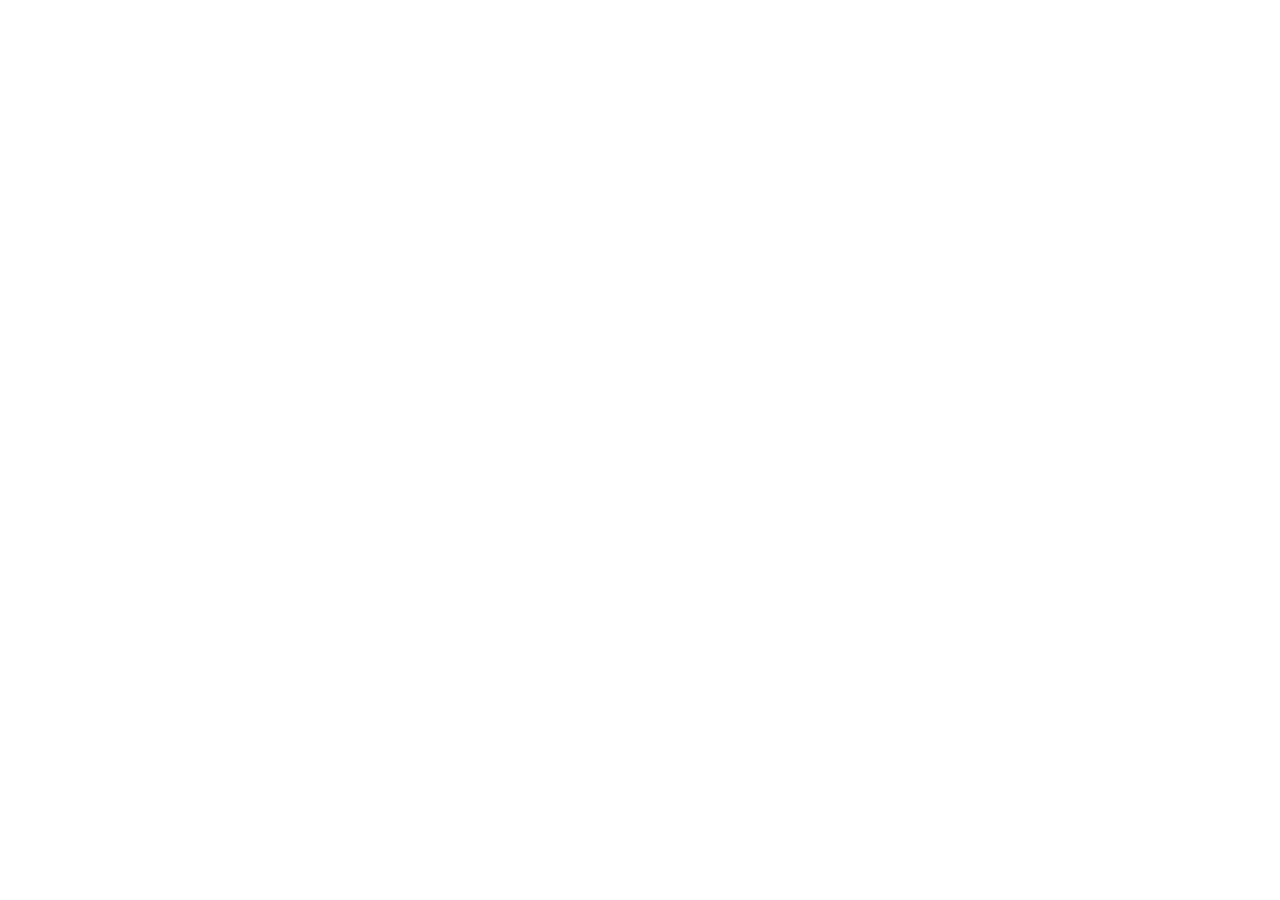
==== index.html @ fb7e11c1 "html helyrerakás" ====
<!DOCTYPE html>
<html lang="en">
<head>
    <meta charset="UTF-8">
    <meta name="viewport" content="width=device-width, initial-scale=1.0">
    <title>Document</title>
</head>
<body>
    



    
</body>
</html>
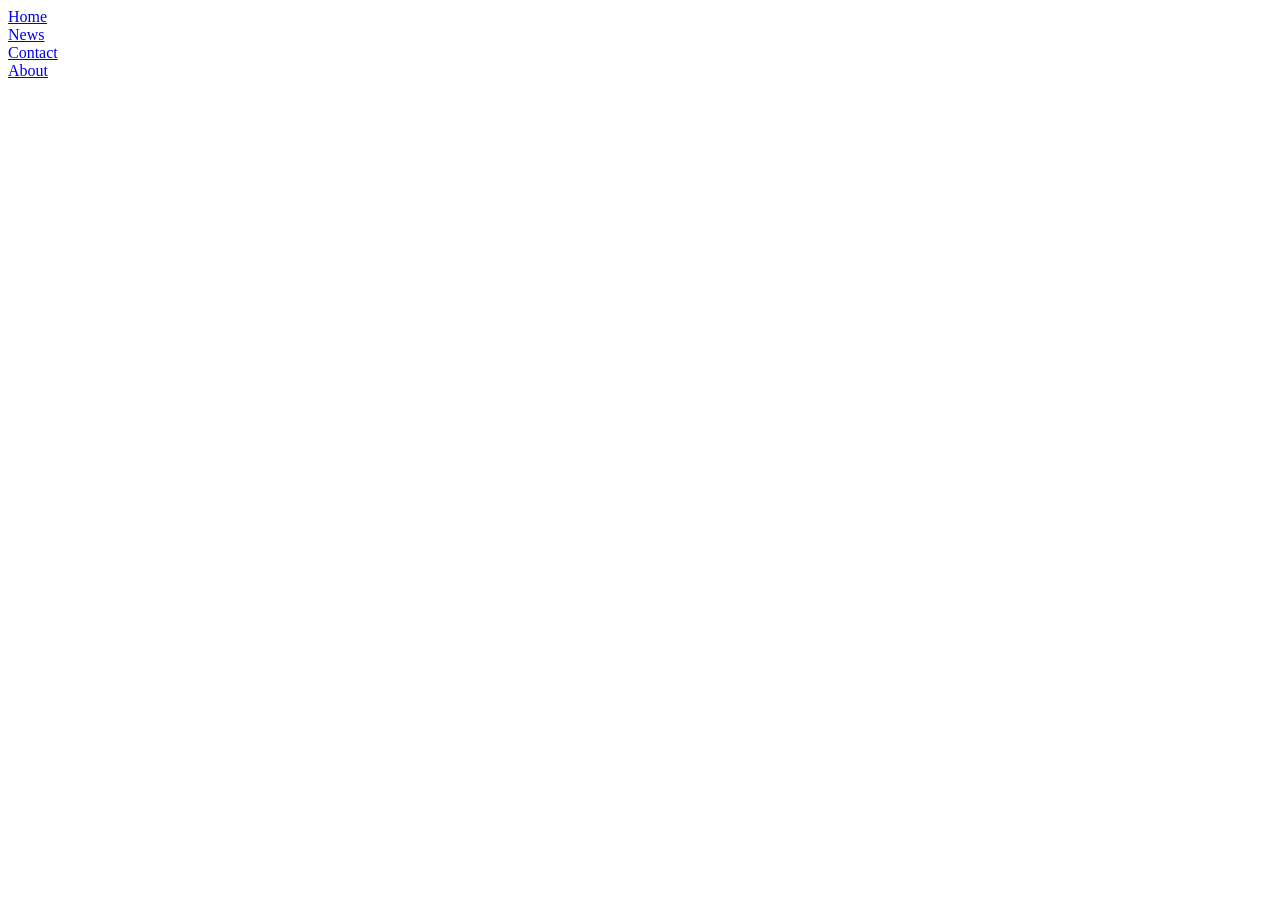
==== commit 8131a574: "css" ====
--- a/index.html
+++ b/index.html
@@ -4,9 +4,15 @@
     <meta charset="UTF-8">
     <meta name="viewport" content="width=device-width, initial-scale=1.0">
     <title>Document</title>
+    <link rel="stylesheet" href="responsiv.css">
 </head>
 <body>
-    
+    <ul>
+      <li><a href="default.asp">Home</a></li>
+      <li><a href="news.asp">News</a></li>
+      <li><a href="contact.asp">Contact</a></li>
+      <li><a href="about.asp">About</a></li>
+    </ul>
 
 
 
--- a/responsiv.css
+++ b/responsiv.css
@@ -0,0 +1,5 @@
+ul {
+  list-style-type: none;
+  margin: 0;
+  padding: 0;
+}
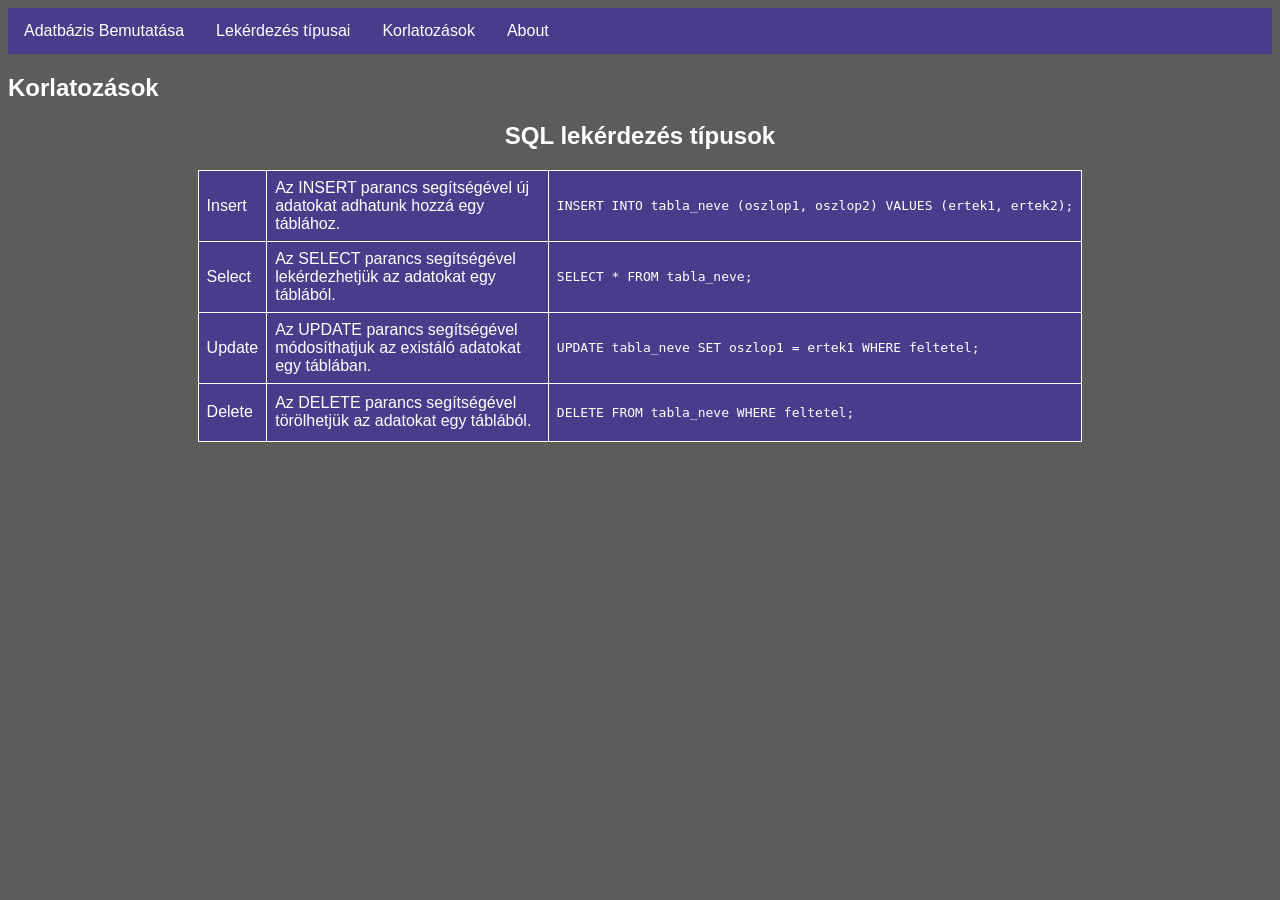
==== commit 18e26c47: "Táblázat kialakítás" ====
--- a/index.html
+++ b/index.html
@@ -8,12 +8,35 @@
 </head>
 <body>
     <ul>
-      <li><a href="default.asp">Home</a></li>
-      <li><a href="news.asp">News</a></li>
-      <li><a href="contact.asp">Contact</a></li>
+      <li><a href="default.asp">Adatbázis Bemutatása</a></li>
+      <li><a href="#Lekérdezés">Lekérdezés típusai</a></li>
+      <li><a href="#Korlatozások">Korlatozások</a></li>
       <li><a href="about.asp">About</a></li>
     </ul>
-
+    <h2 id="Korlatozások">Korlatozások</h2>
+    <h2 id="Lekérdezés">SQL lekérdezés típusok</h2>
+    <table>
+        <tr>
+            <td>Insert</td>
+            <td>Az INSERT parancs segítségével új adatokat adhatunk hozzá egy táblához.</td>
+            <td><pre>INSERT INTO tabla_neve (oszlop1, oszlop2) VALUES (ertek1, ertek2);</pre></td>
+        </tr>
+        <tr>
+            <td>Select</td>
+            <td>Az SELECT parancs segítségével lekérdezhetjük az adatokat egy táblából.</td>
+            <td><pre>SELECT * FROM tabla_neve;</pre></td>
+        </tr>
+        <tr>
+            <td>Update</td>
+            <td>Az UPDATE parancs segítségével módosíthatjuk az existáló adatokat egy táblában.</td>
+            <td><pre>UPDATE tabla_neve SET oszlop1 = ertek1 WHERE feltetel;</pre></td>
+        </tr>
+        <tr>
+            <td>Delete</td>
+            <td>Az DELETE parancs segítségével törölhetjük az adatokat egy táblából.</td>
+            <td><pre>DELETE FROM tabla_neve WHERE feltetel;</pre></td>
+        </tr>
+    </table>
 
 
     
--- a/responsiv.css
+++ b/responsiv.css
@@ -2,4 +2,101 @@
   list-style-type: none;
   margin: 0;
   padding: 0;
-}+  overflow: hidden;
+  background-color: darkslateblue;
+}
+
+ul li {
+  float: left;
+}
+
+ul li a {
+  display: block;
+  color: white;
+  text-align: center;
+  padding: 14px 16px;
+  text-decoration: none;
+}
+
+ul li a:hover {
+  background-color: #111111;
+}
+
+
+body{
+  background-color: black;
+  font-family: 'Lucida Sans', 'Lucida Sans Regular', 'Lucida Grande', 'Lucida Sans Unicode', Geneva, Verdana, sans-serif;
+  color: white;
+}
+
+table {
+  margin: 0 auto 0 auto;
+  width: 70%;
+  border-collapse: collapse;
+  align-items: center;
+  background-color: darkslateblue;
+}
+td{
+  border: 1px solid white;
+  padding: 8px;
+  text-align: left;
+}
+
+#Lekérdezés{
+  text-align: center;
+}
+
+
+
+
+
+
+
+
+
+
+
+
+
+
+
+
+
+@media (max-width: 576px) {
+    body {
+        background-color: gray;
+    }
+    .container {
+        padding: 10px;
+    }
+    .header, .footer {
+        text-align: center;
+    }
+}
+
+
+@media (min-width: 577px) and (max-width: 768px) {
+    body {
+        background-color: rgb(100, 99, 99);
+    }
+    .container {
+        padding: 20px;
+    }
+    .header, .footer {
+        text-align: left;
+    }
+}
+
+
+@media (min-width: 769px) {
+    body {
+        background-color: rgb(94, 91, 91);
+    }
+    .container {
+        padding: 30px;
+    }
+    .header, .footer {
+        text-align: left;
+    }
+}
+
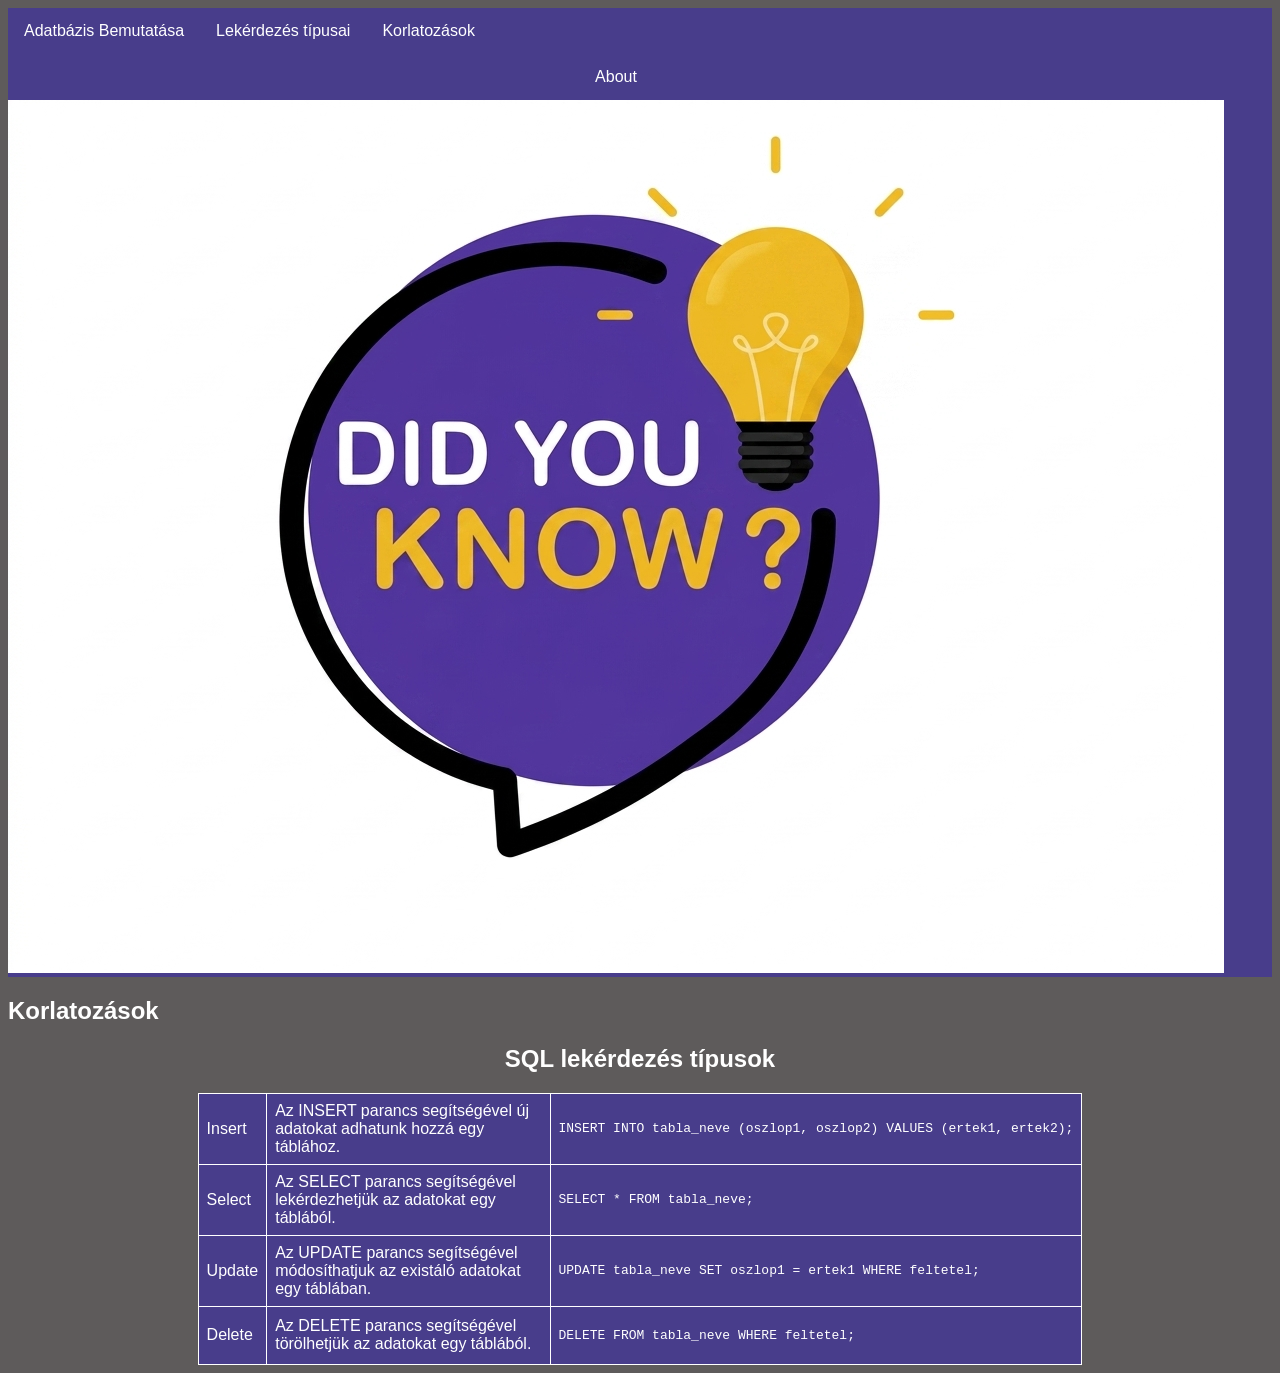
==== commit c4a0f841: "logo" ====
--- a/index.html
+++ b/index.html
@@ -11,7 +11,7 @@
       <li><a href="default.asp">Adatbázis Bemutatása</a></li>
       <li><a href="#Lekérdezés">Lekérdezés típusai</a></li>
       <li><a href="#Korlatozások">Korlatozások</a></li>
-      <li><a href="about.asp">About</a></li>
+      <li><a href="about.asp">About</a><img src="logo.png" alt="logo"></li>
     </ul>
     <h2 id="Korlatozások">Korlatozások</h2>
     <h2 id="Lekérdezés">SQL lekérdezés típusok</h2>
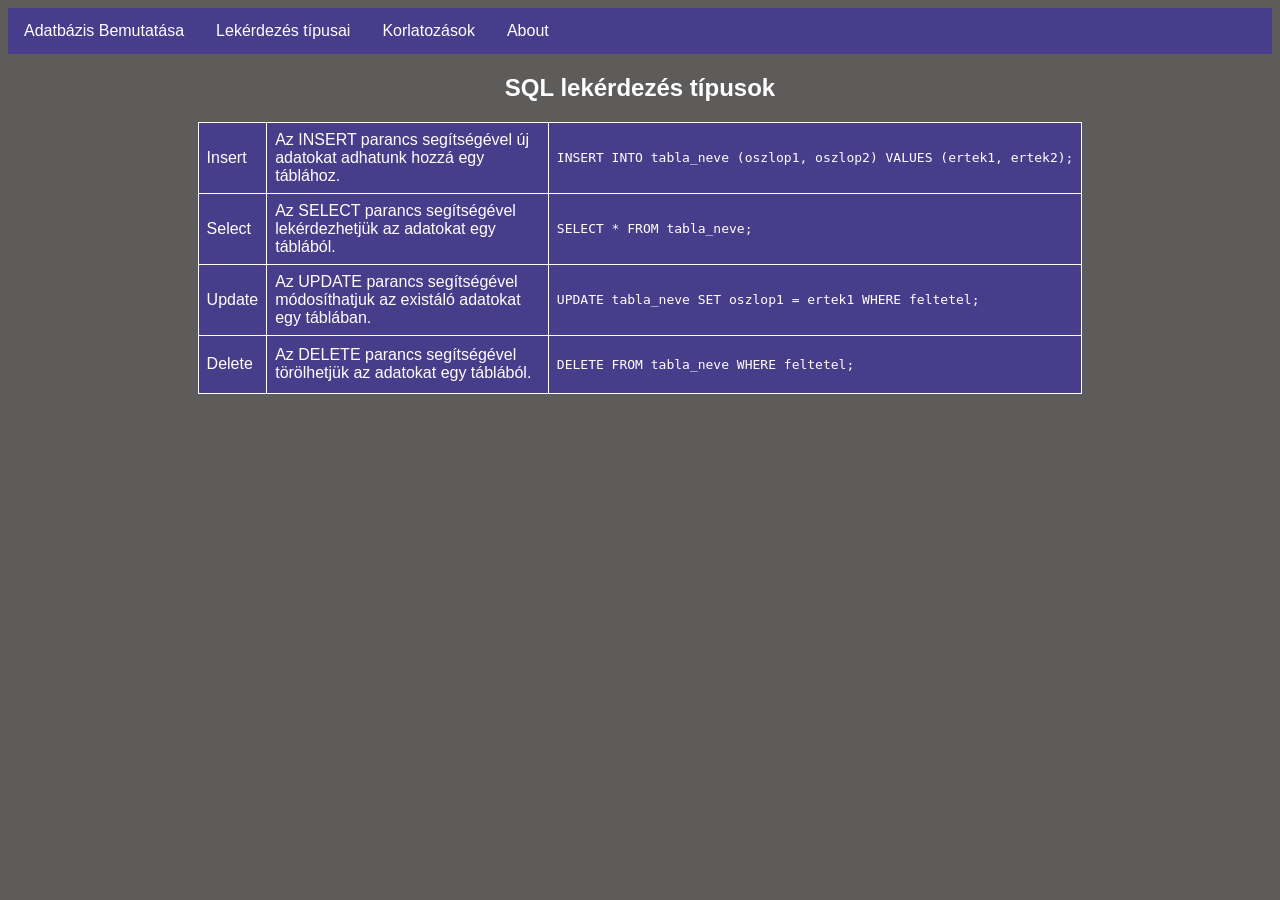
==== commit 8b048a7a: "index2" ====
--- a/index.html
+++ b/index.html
@@ -10,10 +10,9 @@
     <ul>
       <li><a href="default.asp">Adatbázis Bemutatása</a></li>
       <li><a href="#Lekérdezés">Lekérdezés típusai</a></li>
-      <li><a href="#Korlatozások">Korlatozások</a></li>
-      <li><a href="about.asp">About</a><img src="logo.png" alt="logo"></li>
+      <li><a href="index2.html">Korlatozások</a></li>
+      <li><a href="about.asp">About</a></li>
     </ul>
-    <h2 id="Korlatozások">Korlatozások</h2>
     <h2 id="Lekérdezés">SQL lekérdezés típusok</h2>
     <table>
         <tr>
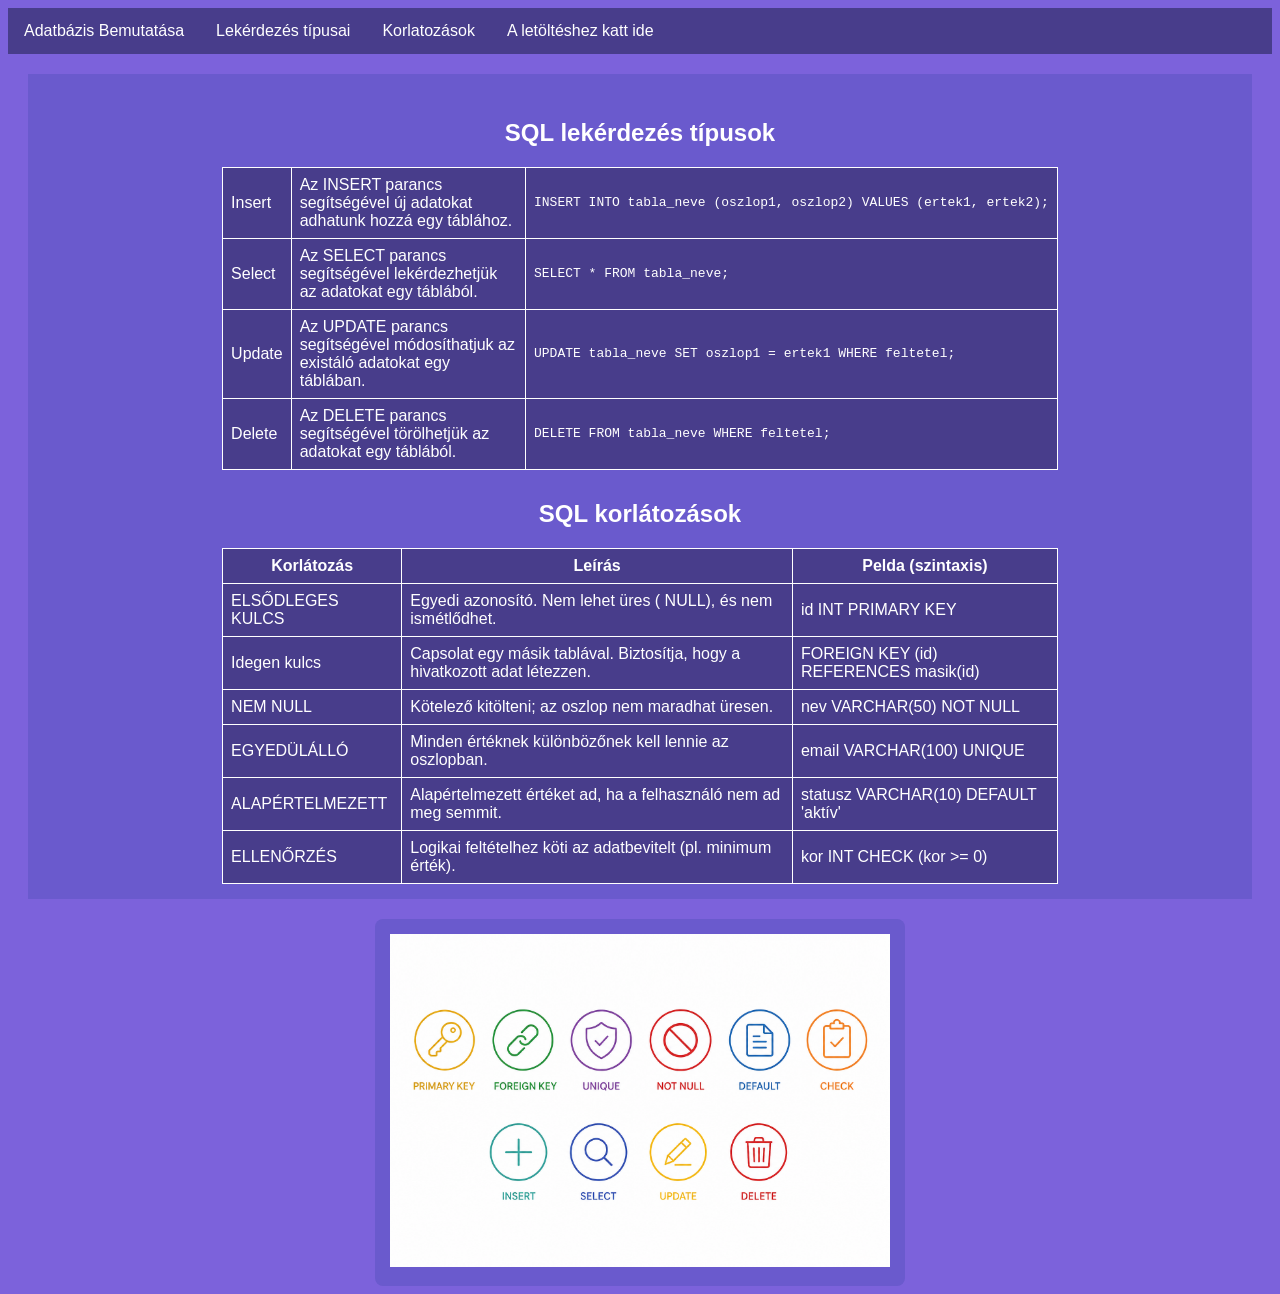
==== commit 582340d3: "kész" ====
--- a/index.html
+++ b/index.html
@@ -8,11 +8,12 @@
 </head>
 <body>
     <ul>
-      <li><a href="default.asp">Adatbázis Bemutatása</a></li>
+      <li><a href="">Adatbázis Bemutatása</a></li>
       <li><a href="#Lekérdezés">Lekérdezés típusai</a></li>
-      <li><a href="index2.html">Korlatozások</a></li>
-      <li><a href="about.asp">About</a></li>
+      <li><a href="#Korlatozások">Korlatozások</a></li>
+      <li><a href="teszt.sql" download="teszt.sql" class="download-btn">A letöltéshez katt ide</a></li>
     </ul>
+    <div>
     <h2 id="Lekérdezés">SQL lekérdezés típusok</h2>
     <table>
         <tr>
@@ -36,8 +37,48 @@
             <td><pre>DELETE FROM tabla_neve WHERE feltetel;</pre></td>
         </tr>
     </table>
-
-
+    <h2 id="Korlatozások">SQL korlátozások</h2>
+    <table>
+      <tr>
+        <th>Korlátozás</th>
+        <th>Leírás</th>
+        <th>Pelda (szintaxis)</th>
+      </tr>
+      <tr>
+        <td>ELSŐDLEGES KULCS</td>
+        <td>Egyedi azonosító. Nem lehet üres ( NULL), és nem ismétlődhet.</td>
+        <td>id INT PRIMARY KEY</td>
+      </tr>
+      <tr>
+        <td>Idegen kulcs</td>
+        <td>Capsolat egy másik tablával. Biztosítja, hogy a hivatkozott adat létezzen.</td>
+        <td>FOREIGN KEY (id) REFERENCES masik(id)</td>
+      </tr>
+      <tr>
+        <td>NEM NULL</td>
+        <td>Kötelező kitölteni; az oszlop nem maradhat üresen.</td>
+        <td>nev VARCHAR(50) NOT NULL</td>
+      </tr>
+      <tr>
+        <td>EGYEDÜLÁLLÓ</td>
+        <td>Minden értéknek különbözőnek kell lennie az oszlopban.</td>
+        <td>email VARCHAR(100) UNIQUE</td>
+      </tr>
+      <tr>
+        <td>ALAPÉRTELMEZETT</td>
+        <td>Alapértelmezett értéket ad, ha a felhasználó nem ad meg semmit.</td>
+        <td>statusz VARCHAR(10) DEFAULT 'aktív'</td>
+      </tr>
+      <tr>
+        <td>ELLENŐRZÉS</td>
+        <td>Logikai feltételhez köti az adatbevitelt (pl. minimum érték).</td>
+        <td>kor INT CHECK (kor >= 0)</td>
+      </tr>
+    </table>
+    </div>
+    <div class="kep-kontener">
+      <img src="aikep.png" alt="AI kép" class="zoom-kep">
+    </div>
     
 </body>
 </html>
--- a/responsiv.css
+++ b/responsiv.css
@@ -5,7 +5,9 @@
   overflow: hidden;
   background-color: darkslateblue;
 }
-
+button{
+  background-color: darkslateblue;
+}
 ul li {
   float: left;
 }
@@ -19,12 +21,12 @@
 }
 
 ul li a:hover {
-  background-color: #111111;
+  background-color: rgb(110, 24, 108);
 }
 
 
 body{
-  background-color: black;
+  background-color: #1B263B;
   font-family: 'Lucida Sans', 'Lucida Sans Regular', 'Lucida Grande', 'Lucida Sans Unicode', Geneva, Verdana, sans-serif;
   color: white;
 }
@@ -42,10 +44,39 @@
   text-align: left;
 }
 
-#Lekérdezés{
+th{
+  border: 1px solid white;
+  padding: 8px;
   text-align: center;
 }
+h2{
+  text-align: center;
+  margin-top: 30px;
+}
 
+.kep-kontener {
+  width: 500px; 
+  overflow: hidden; 
+  border-radius: 8px;
+  margin: 10px auto 0 auto;
+
+}
+
+.zoom-kep {
+  width: 100%;
+  transition: transform 0.5s ease; 
+}
+
+.zoom-kep:hover {
+  transform: scale(1.5); 
+  cursor: zoom-in;
+}
+
+div{
+  margin: 20px;
+  background-color: slateblue;
+  padding: 15px;
+}
 
 
 
@@ -64,39 +95,45 @@
 
 @media (max-width: 576px) {
     body {
-        background-color: gray;
+        background-color: #3911c9c7;
     }
-    .container {
+    
+    ul li {
+        float: none;
+        display: block;
+    }
+    
+    table {
+        width: 100%;
+    }
+    
+    table, thead, tbody, th, td, tr {
+        display: block;
+    }
+    
+    tr {
+        margin-bottom: 15px;
+    }
+    
+    th, td {
+        text-align: left;
         padding: 10px;
     }
-    .header, .footer {
-        text-align: center;
-    }
+
 }
 
 
 @media (min-width: 577px) and (max-width: 768px) {
     body {
-        background-color: rgb(100, 99, 99);
+         background-color: #3911c970;
     }
-    .container {
-        padding: 20px;
-    }
-    .header, .footer {
-        text-align: left;
-    }
+
 }
 
 
 @media (min-width: 769px) {
     body {
-        background-color: rgb(94, 91, 91);
-    }
-    .container {
-        padding: 30px;
-    }
-    .header, .footer {
-        text-align: left;
+        background-color: #3911c9a8;
     }
 }
 
